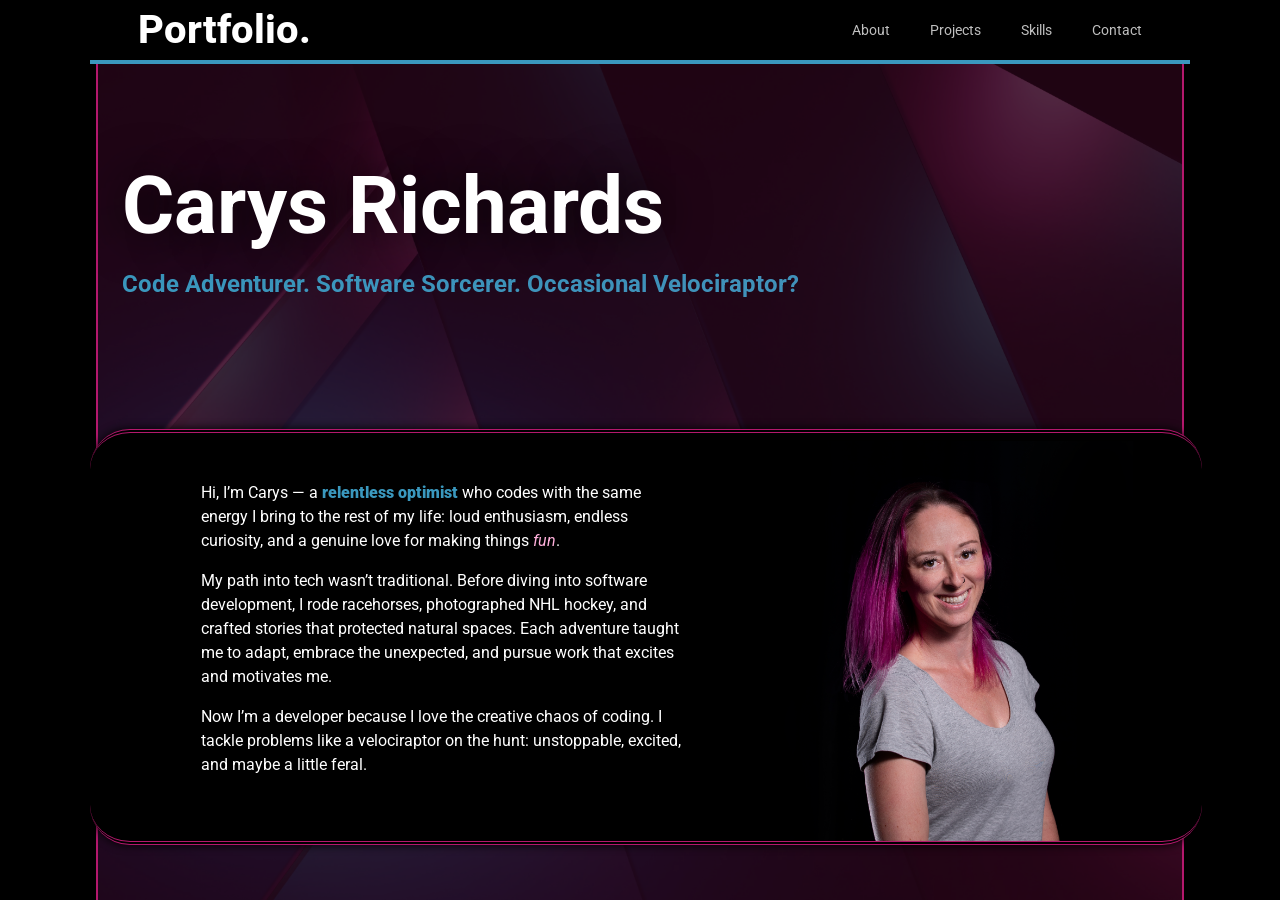
==== index.html @ 34fa1afd "Included Thoughtbox into projects" ====
<!DOCTYPE html>
<html lang="en">

<head>
  <meta charset="UTF-8" />
  <meta name="viewport" content="width=device-width, initial-scale=1.0" />
  <meta name="Description" content="Software developer and creative producer from Edmonton, Alberta." />
  <title>Carys Richards - Portfolio</title>
  <!-- Link to main stylesheet -->
  <link rel="stylesheet" href="css/main.css" />
  <link rel="icon" href="assets/iconCarysaurus.png" type="image/x-icon" />
</head>

<body>
  <div id="page">
    <!-- Page header -->
    <header class="nav-header">
      <div class="portfolio">
        <h2>Portfolio.</h2>
      </div>
      <!-- Page navigation -->
      <nav>
        <!-- Mobile navigation -->
        <details class="nav-mobile">
          <summary>☰</summary>
          <div class="nav-item">
            <a href="#section-about" class="nav-link">About</a>
          </div>
          <div class="nav-item">
            <a href="#section-skills" class="nav-link">Skills</a>
          </div>
          <div class="nav-item">
            <a href="#section-projects" class="nav-link">Projects</a>
          </div>
          <div class="nav-item">
            <a href="#section-contact" class="nav-link">Contact</a>
          </div>
        </details>
        <!-- Desktop navigation -->
        <div class="nav-desktop">
          <div class="nav-item">
            <a href="#section-about" class="nav-link">About</a>
          </div>
          <div class="nav-item">
            <a href="#section-projects" class="nav-link">Projects</a>
          </div>
          <div class="nav-item">
            <a href="#section-skills" class="nav-link">Skills</a>
          </div>

          <div class="nav-item">
            <a href="#section-contact" class="nav-link">Contact</a>
          </div>
        </div>
      </nav>
    </header>

    <main id="content">
      <div class="section" id="intro">
        <h1>Carys Richards</h1>
        <h3>Code Adventurer. Software Sorcerer. Occasional Velociraptor?</h3>
      </div>
      <!-- About Section -->
      <section class="section" id="section-about">
        <div id="container-about">
          <div id="about-copy">
            <!-- <h1>Carys Richards</h1>
              <div class="linePink"></div> -->
            <!-- <p>
                I bring passion and enthusiasm to coding. Combining my
                professional backgrounds in communications, project management,
                and game design, I specialize in combining technical
                problem-solving with compelling storytelling to deliver
                engaging, interactive experiences.
              </p>
              <p>
                Known for my creative problem-solving and attention to detail,
                some of my key achievements include contributing to the
                branching narrative campaign for the Mass Effect board game,
                supporting game development on Dragon Age: The Veilguard, and
                solo-developing my own adventure platformer, That Cat Game, in
                Unreal Engine 5.
              </p> -->
            <p>
              Hi, I’m Carys — a<b> relentless optimist</b> who codes with the
              same energy I bring to the rest of my life: loud enthusiasm,
              endless curiosity, and a genuine love for making things
              <i>fun</i>.
            </p>
            <p>
              My path into tech wasn’t traditional. Before diving into
              software development, I rode racehorses, photographed NHL
              hockey, and crafted stories that protected natural spaces. Each
              adventure taught me to adapt, embrace the unexpected, and pursue
              work that excites and motivates me.
            </p>
            <p>
              Now I’m a developer because I love the creative chaos of coding.
              I tackle problems like a velociraptor on the hunt: unstoppable,
              excited, and maybe a little feral.
            </p>
          </div>
          <div id="about-headshot">
            <img src="assets/carysHeadshot.jpg" class="about-headshot-image" alt="My lovely face" />
          </div>
        </div>
      </section>

      <!-- Projects Section -->
      <section class="section" id="section-projects">
        <div id="container-projects">
          <div id="projects-grid">
            <div id="projects-head">
              <h2>Projects</h2>
            </div>
            <div class="linePink" id="projects-line"></div>
            <div class="project" id="project1">
              <div class="projectImg">
                <img src="assets/projects/TCGCover.png"="class"="projectImg"
                  alt="That Cat Game, an adventure platformer created in Unreal Engine" />
                <img src="assets/projects/TCG_gameplay.png"="class"="projectImg"
                  alt="That Cat Game, an adventure platformer created in Unreal Engine" />
                <img src="assets/projects/TCG_code.png"="class"="projectImg"
                  alt="That Cat Game, an adventure platformer created in Unreal Engine" />
                <img src="assets/projects/TCG_newGame.png"="class"="projectImg"
                  alt="That Cat Game, an adventure platformer created in Unreal Engine" />
                <img src="assets/projects/TCG_gamepadControls.png"="class"="projectImg"
                  alt="That Cat Game, an adventure platformer created in Unreal Engine" />
                <img src="assets/projects/TCG_keyboardControls.png"="class"="projectImg"
                  alt="That Cat Game, an adventure platformer created in Unreal Engine" />
                <img src="assets/projects/TCG_levelRewards.png"="class"="projectImg"
                  alt="That Cat Game, an adventure platformer created in Unreal Engine" />
                <img src="assets/projects/TCG_levels.png"="class"="projectImg"
                  alt="That Cat Game, an adventure platformer created in Unreal Engine" />
                <img src="assets/projects/TCG_gameplay2.png"="class"="projectImg"
                  alt="That Cat Game, an adventure platformer created in Unreal Engine" />
                <img src="assets/projects/TCG_engine.png"="class"="projectImg"
                  alt="That Cat Game, an adventure platformer created in Unreal Engine" />

              </div>
              <div class="projectinfo">
                <h3>That Cat Game</h3>
                <p>
                  A joyful, 2D adventure platformer built in Unreal Engine 5.6. I designed, developed, and programmed
                  the
                  entire game from scratch.
                </p>
                <div class="proj-btns">
                  <a class="faux-button proj-link" href="https://carysaurus.itch.io/that-cat-game"
                    target="_blank">Live</a>
                </div>
                <p><b>That Cat Game</b> was my first Unreal Engine project; I went from zero experience in the engine to
                  shipping a
                  playable Early Access game. It taught me how to manage a full project pipeline: art, programming,
                  level design, UI, packaging, and release.</p>
                <p>Key Acheivements:</p>
                <ul>
                  <li><i>Gameplay programming:</i> Built full 2D platforming mechanics, including movement,
                    jumping, collision, and dynamic/static interactable elements.</li>
                  <li><i>Debugging & optimization:</i> Refined gameplay systems to achieve smooth, polished, and
                    responsive
                    controls.</li>
                  <li><i>Player accessibility:</i> Implemented three difficulty modes with full keyboard & controller
                    support.
                  </li>
                  <li><i>Progressive systems:</i> Gradually introduced new mechanics to support player learning.</li>
                  <li><i>Content scalability:</i> Implemented optional challenges and reward systems to encourage replay
                    and
                    extend gameplay value.</li>
                  <li><i>Iterative development:</i> Conducted external playtesting and adapted gameplay systems based on
                    player
                    feedback.</li>
                  <li><i>Level design strategy:</i> Designed levels with a focus on timing, flow, and skill progression.
                  </li>
                  <li><i>Art integration:</i> Created and integrated all player and creature sprites.</li>
                </ul>
              </div>
            </div>
            <div class="project" id="project2">
              <div class="projectImg">
                <img src="assets/projects/KittyPop.png"="class"="projectImg"
                  alt="KittyPop!, a JavaScript arcade-style game" />
                <img src="assets/projects/KP_responsiveDesign.png"="class"="projectImg"
                  alt="KittyPop!, a JavaScript arcade-style game" />
                <img src="assets/projects/KP_code.png"="class"="projectImg"
                  alt="KittyPop!, a JavaScript arcade-style game" />
                <img src="assets/projects/KP_howToPlay.png"="class"="projectImg"
                  alt="KittyPop!, a JavaScript arcade-style game" />
                <img src="assets/projects/KP_variableGameSpeeds.png"="class"="projectImg"
                  alt="KittyPop!, a JavaScript arcade-style game" />
              </div>
              <div class="projectinfo">
                <h3>KittyPop!</h3>
                <p>
                  The cheerful, cat-collecting arcade challenge created with
                  HTML, CSS and JavaScript.
                </p>
                <div class="proj-btns">
                  <a class="faux-button proj-link" href="https://carysaurus.itch.io/kittypop" target="_blank">Live</a>
                  <p>|</p>
                  <a class="faux-button proj-link" href="https://github.com/carysaurus/KittyPop.git"
                    target="_blank">Code</a>
                </div>
                <p>
                  <b>KittyPop!</b> was a chance to pull together what I've been
                  learning in my Software Development Bootcamp, event-driven
                  gameplay, and scalable architecture, and turn it into
                  something fun, silly, and joyful.
                </p>
                <p>KittyPop! was built using:</p>
                <ul>
                  <li>
                    <i>ES6 Modules</i> to organize logic across multiple scripts.
                  </li>
                  <li>
                    <i>Intervals and Timers</i> that power a lightweight game loop.
                  </li>
                  <li>
                    <i>Dynamic DOM manipulation</i> to add, animate, and remove cats,
                    snakes, and rewards.
                  </li>
                  <li>
                    <i>Moblie-first responsive design</i> including media queries and flexbox
                    layouts.
                  </li>
                  <li>
                    <i>State management</i> for pausing, resuming, level selection,
                    and game over.
                  </li>
                  <li>
                    <i>Utility helpers</i> for rarity rolls, bonuses, and randomness.
                  </li>
                  <li><i>Custom triggers</i> for SFX and music tied to game events.</li>
                </ul>
              </div>
            </div>
            <!-- <div class="project" id="project3">
                <p>Placeholder for coding project</p>
              </div> -->
            <div class="project" id="project3">
              <div class="projectImg">
                <img src="assets/projects/TB_screen1.png"="class"="projectImg"
                  alt="KittyPop!, a JavaScript arcade-style game" />
                <img src="assets/projects/TB_screen2.png"="class"="projectImg"
                  alt="KittyPop!, a JavaScript arcade-style game" />

              </div>
              <div class="projectinfo">
                <h3>Thoughtbox</h3>

                <p>
                  A flexible note-taking web application designed for creative thinkers don’t organize
                  their thoughts in straight lines.
                </p>
                <!-- <div class="proj-btns">
                  <a class="faux-button proj-link" href="https://carysaurus.itch.io/kittypop" target="_blank">Live</a>
                  <p>|</p>
                  <a class="faux-button proj-link" href="https://github.com/carysaurus/Thoughtbox.git"
                    target="_blank">Code</a>
                </div> -->
                <div class="inDevelopmentTag">
                  <p>Project in development</p>
                </div>

                <p>
                  <b>Thoughtbox</b> is an in-progress web app focused on building scalable, customizable note systems.
                  Unlike my game projects, this project emphasizes application architecture, data modeling, and
                  long-term iteration.
                </p>
                <p>The goal is to create a space where users can build collections of “thought boxes,” each containing
                  modular notes with different content types — text, images, lists, links, and tags — shaped to fit how
                  they think.</p>
                <p>What I’m working on:</p>
                <ul>
                  <li>
                    Designing reusable data models for boxes and notes.
                  </li>
                  <li>
                    Building CRUD workflows for creating, editing, and organizing content.
                  </li>
                  <li>
                    Server-side rendering using EJS and Node.js.
                  </li>
                  <li>
                    Structuring logic to support future features like user accounts, themes, and filtering.
                  </li>
                  <li>
                    Iterating on UI/UX to balance flexibility with clarity.
                  </li>

                </ul>
              </div>
            </div>

            <!-- <div class="project" id="project4">
                <p>Placeholder for coding project</p>
              </div> -->
          </div>
        </div>
      </section>
      <!-- Skills Section -->
      <section class="section" id="section-skills">
        <div id="container-skills">
          <div id="skills-head">
            <h2>Skills</h2>
          </div>
          <div id="skills-grid">
            <div class="skill" id="skill-langs">
              <div class="skill-inner">
                <h3>Languages & Frameworks</h3>
                <div class="lineBlue"></div>
                <ul>
                  <li>JavaScript</li>
                  <li>HTML</li>
                  <li>CSS</li>
                  <li>Unreal Engine Blueprints</li>
                  <li>Node.js</li>
                  <li>EJS</li>

                </ul>
              </div>
            </div>
            <div class="skill" id="skill-tools">
              <div class="skill-inner">
                <h3>Tools & Software</h3>
                <div class="lineBlue"></div>
                <ul>
                  <li>Unreal Engine 5</li>
                  <li>VS Code</li>
                  <li>Adobe Photoshop</li>
                  <li>Adobe Indesign</li>
                  <li>Adobe Illustrator</li>
                  <li>Premier Pro</li>
                  <li>Aseprite</li>
                </ul>
              </div>
            </div>
            <div class="skill" id="skill-core">
              <div class="skill-inner">
                <h3>Core Skills</h3>
                <div class="lineBlue"></div>
                <ul>
                  <li>Game development</li>
                  <li>UI/UX design</li>
                  <li>Debugging</li>
                  <li>Content Pipelines</li>
                  <li>Project Management</li>
                  <li>Version Control</li>
                </ul>
              </div>
            </div>
            <div class="skill" id="skill-soft">
              <div class="skill-inner">
                <h3>Soft Skills</h3>
                <div class="lineBlue"></div>
                <ul>
                  <li>Creative problem-solving</li>
                  <li>Written and verbal commmunication</li>
                  <li>Self-determined</li>
                  <li>Relentlessly positive</li>
                  <li>Outgoing personality</li>
                  <li>Responds well to feedback</li>
                  <li>Desire to learn and improve</li>
                </ul>
              </div>
            </div>
            <div class="skill" id="credited-projects">
              <div class="skill-inner">
                <h3>Credited Projects</h3>
                <div class="lineBlue"></div>
                <ul>
                  <li>Dragon Age: The Veilguard <em>(video game)</em></li>
                  <li>
                    Mass Effect: The Boardgame — Priority Hagalaz
                    <em>(board game)</em>
                  </li>
                  <li>
                    Mass Effect The Official Cocktail Book
                    <em>(print publication)</em>
                  </li>
                  <li>
                    The Art of Dragon Age: The Veilguard
                    <em>(print publication)</em>
                  </li>
                  <li>
                    Dragon Age: The Official Cookbook
                    <em>(print publication)</em>
                  </li>
                </ul>
              </div>
            </div>
          </div>
        </div>
      </section>
      <!-- Contact Section -->
      <footer class="section" id="section-contact">
        <div id="container-contact">
          <h4>
            If you’re looking for someone who learns fearlessly, leads with
            enthusiasm, and brings positive energy to every project, I'd love
            to hear from you!
          </h4>
          <br><br>
          <a class="faux-button" href="mailto:carysrichards@live.com">
            Let's Chat
          </a>
        </div>
        <!-- Copyright -->
        <div class="footer-copyright">
          <p>&copy; 2025 Carys Richards / Carysaurus</p>
          <img src="assets/iconCarysaurus.png" class="footer-image" alt="Carysaurus" />
        </div>
      </footer>
    </main>
  </div>
</body>

</html>
---- css/main.css ----
@import url("./reset.css");
@import url("./variables.css");
@import url("./base.css");
@import url("./typography.css");
@import url("./animations.css");
@import url("buttons.css");

/* Section specific styling */
@import url("./sections/header.css");
@import url("./sections/about.css");
@import url("./sections/skills.css");
@import url("./sections/projects.css");
@import url("./sections/footer.css");
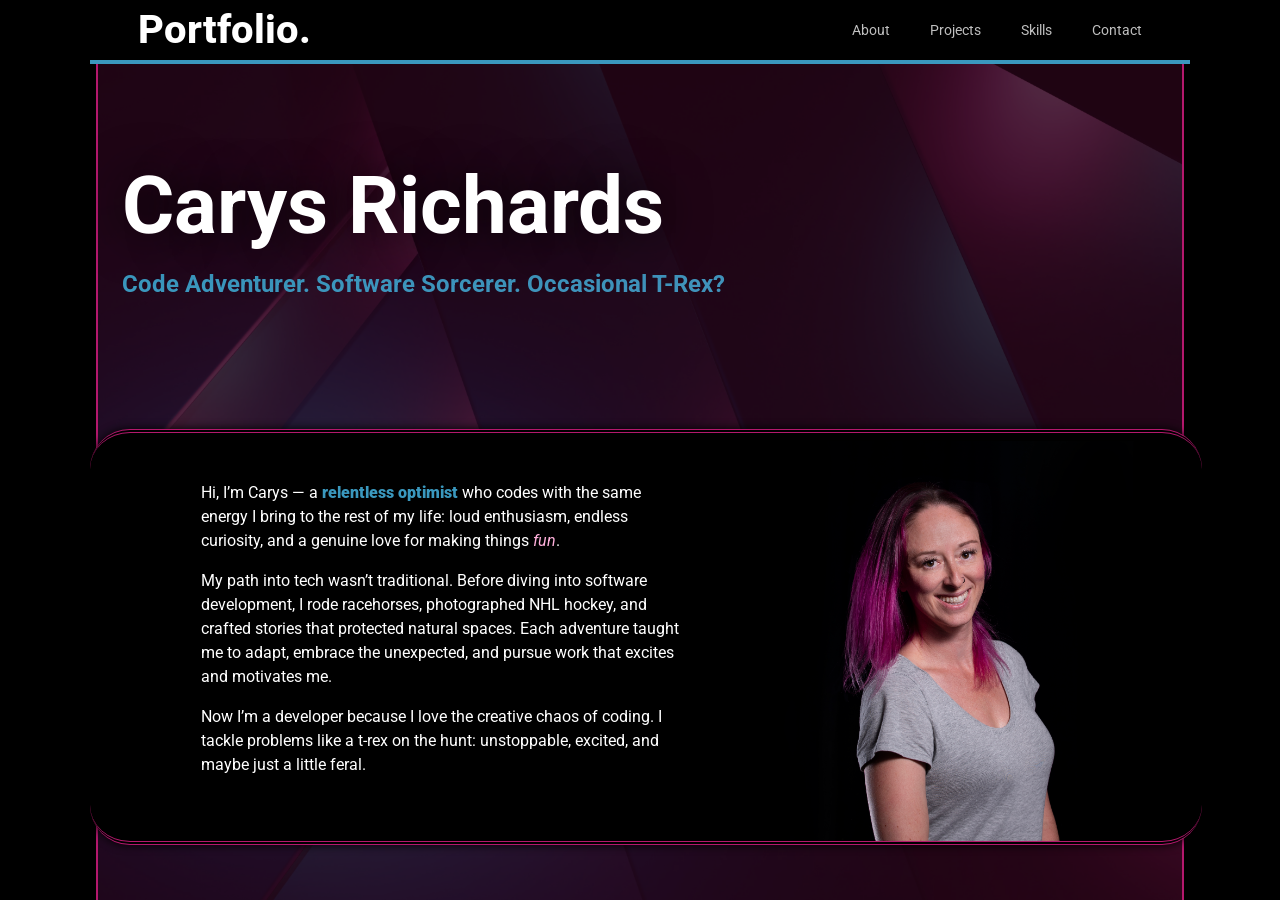
==== commit 408fce3c: "Added Thoughtbox as a finished project" ====
--- a/index.html
+++ b/index.html
@@ -58,29 +58,12 @@
     <main id="content">
       <div class="section" id="intro">
         <h1>Carys Richards</h1>
-        <h3>Code Adventurer. Software Sorcerer. Occasional Velociraptor?</h3>
+        <h3>Code Adventurer. Software Sorcerer. Occasional T-Rex?</h3>
       </div>
       <!-- About Section -->
       <section class="section" id="section-about">
         <div id="container-about">
           <div id="about-copy">
-            <!-- <h1>Carys Richards</h1>
-              <div class="linePink"></div> -->
-            <!-- <p>
-                I bring passion and enthusiasm to coding. Combining my
-                professional backgrounds in communications, project management,
-                and game design, I specialize in combining technical
-                problem-solving with compelling storytelling to deliver
-                engaging, interactive experiences.
-              </p>
-              <p>
-                Known for my creative problem-solving and attention to detail,
-                some of my key achievements include contributing to the
-                branching narrative campaign for the Mass Effect board game,
-                supporting game development on Dragon Age: The Veilguard, and
-                solo-developing my own adventure platformer, That Cat Game, in
-                Unreal Engine 5.
-              </p> -->
             <p>
               Hi, I’m Carys — a<b> relentless optimist</b> who codes with the
               same energy I bring to the rest of my life: loud enthusiasm,
@@ -96,8 +79,8 @@
             </p>
             <p>
               Now I’m a developer because I love the creative chaos of coding.
-              I tackle problems like a velociraptor on the hunt: unstoppable,
-              excited, and maybe a little feral.
+              I tackle problems like a t-rex on the hunt: unstoppable,
+              excited, and maybe just a little feral.
             </p>
           </div>
           <div id="about-headshot">
@@ -114,29 +97,29 @@
               <h2>Projects</h2>
             </div>
             <div class="linePink" id="projects-line"></div>
+            <!-- Project 1 -->
             <div class="project" id="project1">
-              <div class="projectImg">
-                <img src="assets/projects/TCGCover.png"="class"="projectImg"
-                  alt="That Cat Game, an adventure platformer created in Unreal Engine" />
-                <img src="assets/projects/TCG_gameplay.png"="class"="projectImg"
-                  alt="That Cat Game, an adventure platformer created in Unreal Engine" />
-                <img src="assets/projects/TCG_code.png"="class"="projectImg"
-                  alt="That Cat Game, an adventure platformer created in Unreal Engine" />
-                <img src="assets/projects/TCG_newGame.png"="class"="projectImg"
-                  alt="That Cat Game, an adventure platformer created in Unreal Engine" />
-                <img src="assets/projects/TCG_gamepadControls.png"="class"="projectImg"
-                  alt="That Cat Game, an adventure platformer created in Unreal Engine" />
-                <img src="assets/projects/TCG_keyboardControls.png"="class"="projectImg"
-                  alt="That Cat Game, an adventure platformer created in Unreal Engine" />
-                <img src="assets/projects/TCG_levelRewards.png"="class"="projectImg"
-                  alt="That Cat Game, an adventure platformer created in Unreal Engine" />
-                <img src="assets/projects/TCG_levels.png"="class"="projectImg"
-                  alt="That Cat Game, an adventure platformer created in Unreal Engine" />
-                <img src="assets/projects/TCG_gameplay2.png"="class"="projectImg"
-                  alt="That Cat Game, an adventure platformer created in Unreal Engine" />
-                <img src="assets/projects/TCG_engine.png"="class"="projectImg"
-                  alt="That Cat Game, an adventure platformer created in Unreal Engine" />
-
+              <div class="projectImgs">
+                <img src="assets/projects/TCGCover.png" class="projectImg"
+                  alt="That Cat Game, an adventure platformer created in Unreal Engine" />
+                <img src="assets/projects/TCG_gameplay.png" class="projectImg"
+                  alt="That Cat Game, an adventure platformer created in Unreal Engine" />
+                <img src="assets/projects/TCG_code.png" class="projectImg"
+                  alt="That Cat Game, an adventure platformer created in Unreal Engine" />
+                <img src="assets/projects/TCG_newGame.png" class="projectImg"
+                  alt="That Cat Game, an adventure platformer created in Unreal Engine" />
+                <img src="assets/projects/TCG_gamepadControls.png" class="projectImg"
+                  alt="That Cat Game, an adventure platformer created in Unreal Engine" />
+                <img src="assets/projects/TCG_keyboardControls.png" class="projectImg"
+                  alt="That Cat Game, an adventure platformer created in Unreal Engine" />
+                <img src="assets/projects/TCG_levelRewards.png" class="projectImg"
+                  alt="That Cat Game, an adventure platformer created in Unreal Engine" />
+                <img src="assets/projects/TCG_levels.png" class="projectImg"
+                  alt="That Cat Game, an adventure platformer created in Unreal Engine" />
+                <img src="assets/projects/TCG_gameplay2.png" class="projectImg"
+                  alt="That Cat Game, an adventure platformer created in Unreal Engine" />
+                <img src="assets/projects/TCG_engine.png" class="projectImg"
+                  alt="That Cat Game, an adventure platformer created in Unreal Engine" />
               </div>
               <div class="projectinfo">
                 <h3>That Cat Game</h3>
@@ -176,17 +159,86 @@
                 </ul>
               </div>
             </div>
+            <!-- Project 2 -->
             <div class="project" id="project2">
-              <div class="projectImg">
-                <img src="assets/projects/KittyPop.png"="class"="projectImg"
+              <div class="projectImgs">
+                <img src="assets/projects/Thoughtbox.png" class="projectImg"
+                  alt="Thoughtbox, a simple place to organize your thoughts" />
+                <img src="assets/projects/Thoughtbox-index.png" class="projectImg"
+                  alt="Thoughtbox, a simple place to organize your thoughts" />
+                <img src="assets/projects/Thoughtbox-code.png" class="projectImg"
+                  alt="Thoughtbox, a simple place to organize your thoughts" />
+                <img src="assets/projects/Thoughtbox-colours.png" class="projectImg"
+                  alt="Thoughtbox, a simple place to organize your thoughts" />
+                <img src="assets/projects/Thoughtbox-login.png" class="projectImg"
+                  alt="Thoughtbox, a simple place to organize your thoughts" />
+                <img src="assets/projects/Thoughtbox-update.png" class="projectImg"
+                  alt="Thoughtbox, a simple place to organize your thoughts" />
+
+              </div>
+              <div class="projectinfo">
+                <h3>Thoughtbox</h3>
+
+                <p>
+                  A whimsical, full-stack note-taking and idea management app built with Node.js, Express, MongoDB, and
+                  EJS.
+                </p>
+                <div class="proj-btns">
+                  <a class="faux-button proj-link" href="https://thoughtbox-4o3y.onrender.com/" target="_blank">Live</a>
+                  <p>|</p>
+                  <a class="faux-button proj-link" href="https://github.com/carysaurus/Thoughtbox.git"
+                    target="_blank">Code</a>
+                </div>
+
+
+                <p>
+                  <b>Thoughtbox</b> is an server-rendered web app focused on building scalable, customizable note
+                  systems.
+                  Unlike my game projects, Thoughtbox focuses heavily on backend architecture, authentication, and
+                  scalable data modeling.
+                </p>
+                <p>Designed for people who don't think in straight lines; Thoughtbox is space where users can build a
+                  collection of "Boxes", each containing
+                  modular "Thoughts"" with different content types — text, images, lists, and tags — which can be
+                  edited, organized, and removed dynamically.</p>
+                <p>Key Acheivements</p>
+                <ul>
+                  <li>
+                    <i>Full CRUD implementation:</i> Designed and implemented RESTful routes and controller logic for
+                    boxes and nested notes.
+                  </li>
+                  <li>
+                    <i>Authentication & session management:</i> Integrated Passport.js with secure session handling and
+                    protected routes.
+                  </li>
+                  <li>
+                    <i>Data modeling with MongoDB & Mongoose:</i> Structured relational schemas to support scalable,
+                    nested content systems.
+                  </li>
+                  <li>
+                    <i>Server-side rendering:</i> Built dynamic views using EJS partials and conditional rendering.
+                  </li>
+                  <li>
+                    <i>UI iteration & usability refinement:</i> Adjusted layout behavior, scroll handling, and dynamic
+                    rendering to improve clarity and responsiveness.
+                  </li>
+                </ul>
+              </div>
+
+            </div>
+
+            <!-- Project 3 -->
+            <div class="project" id="project3">
+              <div class="projectImgs">
+                <img src="assets/projects/KittyPop.png" class="projectImg"
                   alt="KittyPop!, a JavaScript arcade-style game" />
-                <img src="assets/projects/KP_responsiveDesign.png"="class"="projectImg"
+                <img src="assets/projects/KP_responsiveDesign.png" class="projectImg"
                   alt="KittyPop!, a JavaScript arcade-style game" />
-                <img src="assets/projects/KP_code.png"="class"="projectImg"
+                <img src="assets/projects/KP_code.png" class="projectImg"
                   alt="KittyPop!, a JavaScript arcade-style game" />
-                <img src="assets/projects/KP_howToPlay.png"="class"="projectImg"
+                <img src="assets/projects/KP_howToPlay.png" class="projectImg"
                   alt="KittyPop!, a JavaScript arcade-style game" />
-                <img src="assets/projects/KP_variableGameSpeeds.png"="class"="projectImg"
+                <img src="assets/projects/KP_variableGameSpeeds.png" class="projectImg"
                   alt="KittyPop!, a JavaScript arcade-style game" />
               </div>
               <div class="projectinfo">
@@ -234,69 +286,12 @@
                 </ul>
               </div>
             </div>
-            <!-- <div class="project" id="project3">
-                <p>Placeholder for coding project</p>
-              </div> -->
-            <div class="project" id="project3">
-              <div class="projectImg">
-                <img src="assets/projects/TB_screen1.png"="class"="projectImg"
-                  alt="KittyPop!, a JavaScript arcade-style game" />
-                <img src="assets/projects/TB_screen2.png"="class"="projectImg"
-                  alt="KittyPop!, a JavaScript arcade-style game" />
-
-              </div>
-              <div class="projectinfo">
-                <h3>Thoughtbox</h3>
-
-                <p>
-                  A flexible note-taking web application designed for creative thinkers don’t organize
-                  their thoughts in straight lines.
-                </p>
-                <!-- <div class="proj-btns">
-                  <a class="faux-button proj-link" href="https://carysaurus.itch.io/kittypop" target="_blank">Live</a>
-                  <p>|</p>
-                  <a class="faux-button proj-link" href="https://github.com/carysaurus/Thoughtbox.git"
-                    target="_blank">Code</a>
+
+          </div>
+        </div>
+        <!-- <div class="inDevelopmentTag">
+                  <p>Project in development</p>
                 </div> -->
-                <div class="inDevelopmentTag">
-                  <p>Project in development</p>
-                </div>
-
-                <p>
-                  <b>Thoughtbox</b> is an in-progress web app focused on building scalable, customizable note systems.
-                  Unlike my game projects, this project emphasizes application architecture, data modeling, and
-                  long-term iteration.
-                </p>
-                <p>The goal is to create a space where users can build collections of “thought boxes,” each containing
-                  modular notes with different content types — text, images, lists, links, and tags — shaped to fit how
-                  they think.</p>
-                <p>What I’m working on:</p>
-                <ul>
-                  <li>
-                    Designing reusable data models for boxes and notes.
-                  </li>
-                  <li>
-                    Building CRUD workflows for creating, editing, and organizing content.
-                  </li>
-                  <li>
-                    Server-side rendering using EJS and Node.js.
-                  </li>
-                  <li>
-                    Structuring logic to support future features like user accounts, themes, and filtering.
-                  </li>
-                  <li>
-                    Iterating on UI/UX to balance flexibility with clarity.
-                  </li>
-
-                </ul>
-              </div>
-            </div>
-
-            <!-- <div class="project" id="project4">
-                <p>Placeholder for coding project</p>
-              </div> -->
-          </div>
-        </div>
       </section>
       <!-- Skills Section -->
       <section class="section" id="section-skills">
@@ -407,7 +402,7 @@
         </div>
         <!-- Copyright -->
         <div class="footer-copyright">
-          <p>&copy; 2025 Carys Richards / Carysaurus</p>
+          <p>&copy; 2026 Carys Richards / Carysaurus</p>
           <img src="assets/iconCarysaurus.png" class="footer-image" alt="Carysaurus" />
         </div>
       </footer>
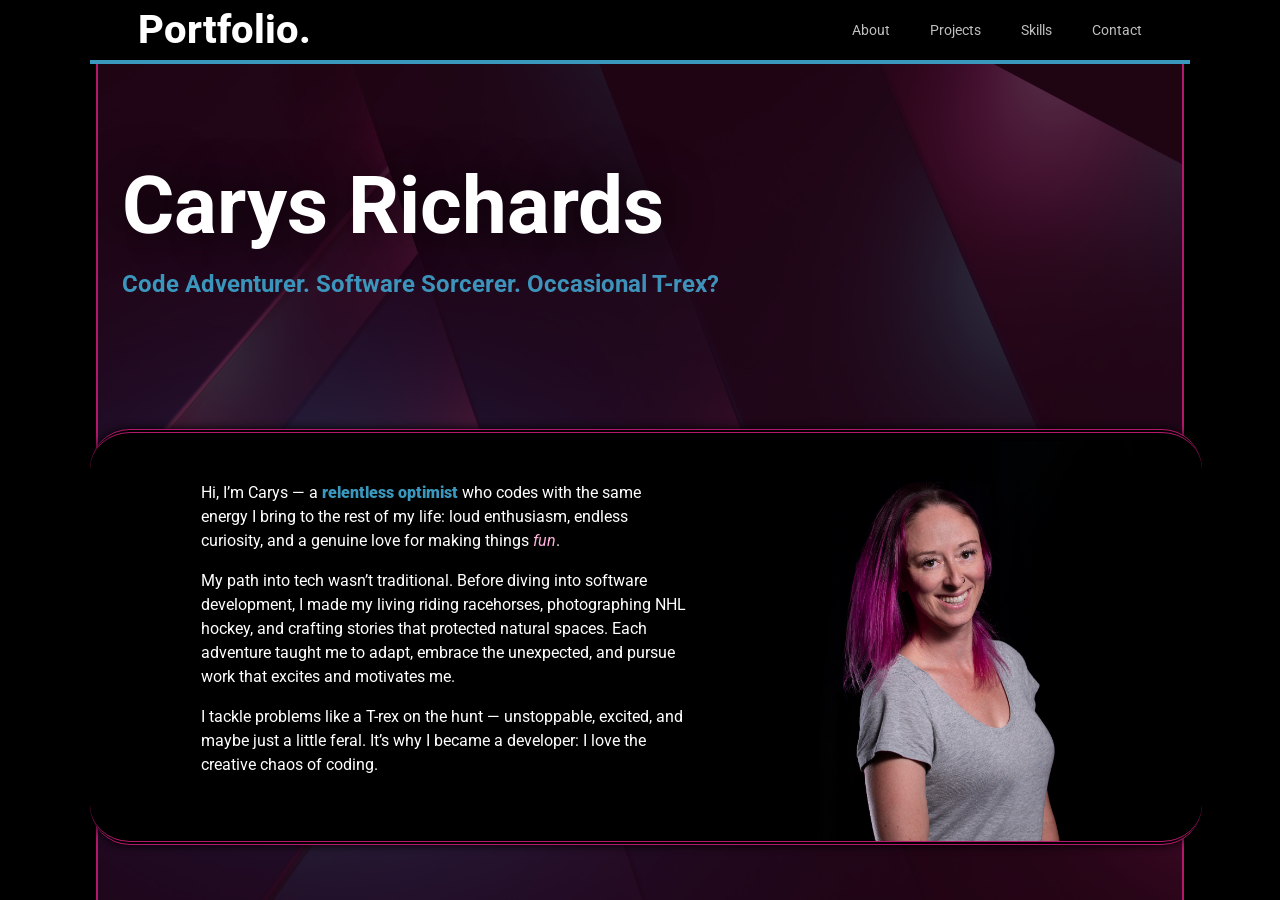
==== commit 29d73862: "Updated Personal Branding Statement" ====
--- a/index.html
+++ b/index.html
@@ -58,7 +58,7 @@
     <main id="content">
       <div class="section" id="intro">
         <h1>Carys Richards</h1>
-        <h3>Code Adventurer. Software Sorcerer. Occasional T-Rex?</h3>
+        <h3>Code Adventurer. Software Sorcerer. Occasional T-rex?</h3>
       </div>
       <!-- About Section -->
       <section class="section" id="section-about">
@@ -72,15 +72,14 @@
             </p>
             <p>
               My path into tech wasn’t traditional. Before diving into
-              software development, I rode racehorses, photographed NHL
-              hockey, and crafted stories that protected natural spaces. Each
+              software development, I made my living riding racehorses, photographing NHL
+              hockey, and crafting stories that protected natural spaces. Each
               adventure taught me to adapt, embrace the unexpected, and pursue
               work that excites and motivates me.
             </p>
             <p>
-              Now I’m a developer because I love the creative chaos of coding.
-              I tackle problems like a t-rex on the hunt: unstoppable,
-              excited, and maybe just a little feral.
+              I tackle problems like a T-rex on the hunt — unstoppable, excited, and maybe just a little feral.
+              It’s why I became a developer: I love the creative chaos of coding.
             </p>
           </div>
           <div id="about-headshot">
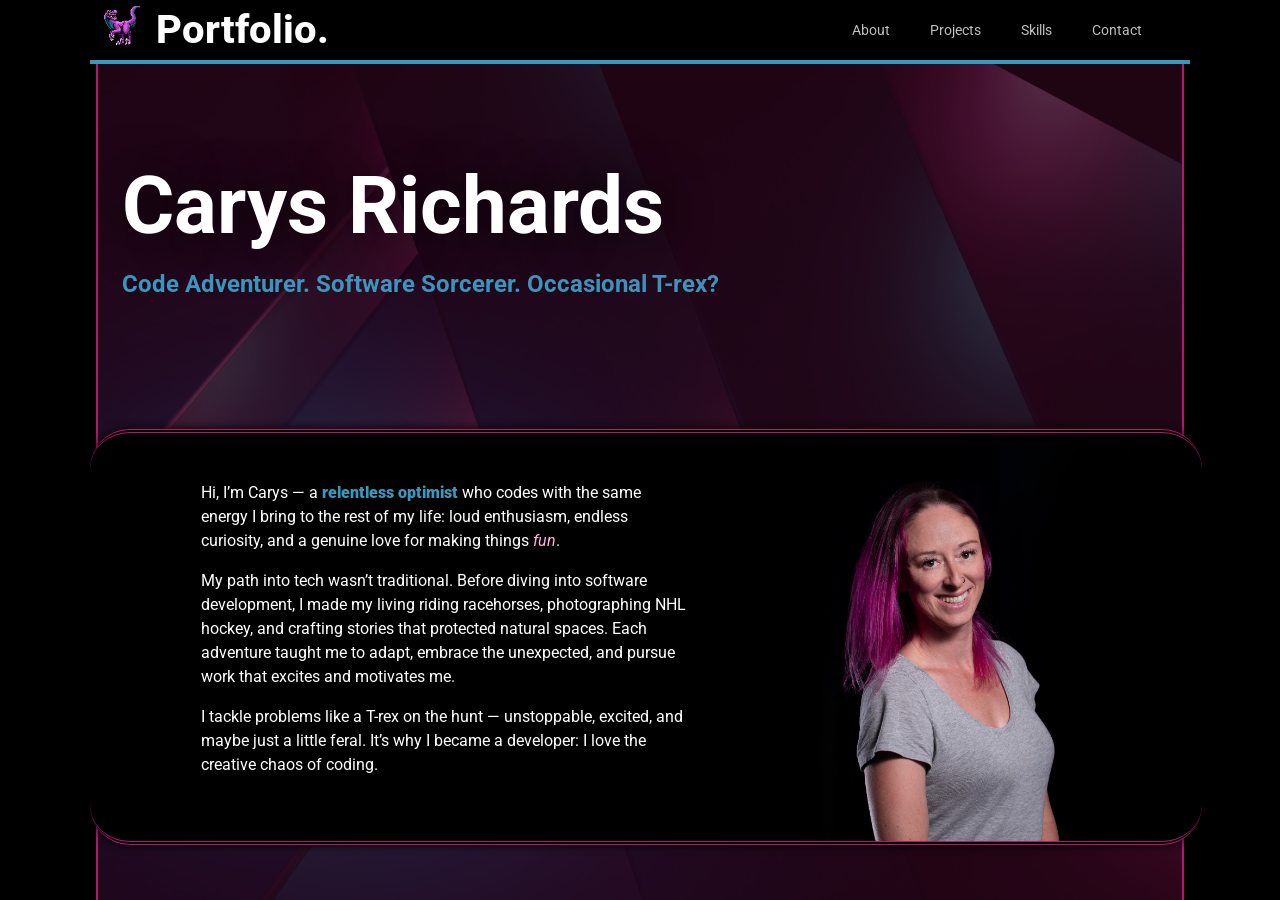
==== commit 58f37ac4: "Added Carysaurus logo to header" ====
--- a/index.html
+++ b/index.html
@@ -16,6 +16,7 @@
     <!-- Page header -->
     <header class="nav-header">
       <div class="portfolio">
+        <img src="assets/iconCarysaurus.png" class="header-image" alt="Carysaurus" />
         <h2>Portfolio.</h2>
       </div>
       <!-- Page navigation -->
@@ -128,8 +129,11 @@
                   entire game from scratch.
                 </p>
                 <div class="proj-btns">
-                  <a class="faux-button proj-link" href="https://carysaurus.itch.io/that-cat-game"
-                    target="_blank">Live</a>
+                  <a class="faux-button proj-link" href="https://carysaurus.itch.io/that-cat-game" target="_blank">Live
+                    on Itch</a>
+                  <p>|</p>
+                  <a class="faux-button proj-link" href="https://store.steampowered.com/app/4359600/That_Cat_Game/"
+                    target="_blank">Steam</a>
                 </div>
                 <p><b>That Cat Game</b> was my first Unreal Engine project; I went from zero experience in the engine to
                   shipping a
@@ -225,7 +229,6 @@
               </div>
 
             </div>
-
             <!-- Project 3 -->
             <div class="project" id="project3">
               <div class="projectImgs">
@@ -285,13 +288,13 @@
                 </ul>
               </div>
             </div>
-
           </div>
         </div>
         <!-- <div class="inDevelopmentTag">
                   <p>Project in development</p>
                 </div> -->
       </section>
+
       <!-- Skills Section -->
       <section class="section" id="section-skills">
         <div id="container-skills">
@@ -304,12 +307,15 @@
                 <h3>Languages & Frameworks</h3>
                 <div class="lineBlue"></div>
                 <ul>
-                  <li>JavaScript</li>
-                  <li>HTML</li>
-                  <li>CSS</li>
+                  <li>JavaScript (ES6+)</li>
+                  <li>HTML5</li>
+                  <li>CSS3</li>
+                  <li>Node.js</li>
+                  <li>Express.js</li>
+                  <li>EJS</li>
+                  <li>MongoDB</li>
                   <li>Unreal Engine Blueprints</li>
-                  <li>Node.js</li>
-                  <li>EJS</li>
+
 
                 </ul>
               </div>
@@ -320,6 +326,7 @@
                 <div class="lineBlue"></div>
                 <ul>
                   <li>Unreal Engine 5</li>
+                  <li>Git & GitHub</li>
                   <li>VS Code</li>
                   <li>Adobe Photoshop</li>
                   <li>Adobe Indesign</li>
@@ -331,29 +338,31 @@
             </div>
             <div class="skill" id="skill-core">
               <div class="skill-inner">
-                <h3>Core Skills</h3>
+                <h3>Technical Strengths</h3>
                 <div class="lineBlue"></div>
                 <ul>
-                  <li>Game development</li>
+                  <li>Game systems design</li>
+                  <li>Full-stack application architecture</li>
+                  <li>RESTful API design</li>
                   <li>UI/UX design</li>
-                  <li>Debugging</li>
-                  <li>Content Pipelines</li>
-                  <li>Project Management</li>
-                  <li>Version Control</li>
+                  <li>Debugging & performance optimization</li>
+                  <li>Content pipeline integration</li>
+                  <li>Project management</li>
+                  <li>Version control</li>
                 </ul>
               </div>
             </div>
             <div class="skill" id="skill-soft">
               <div class="skill-inner">
-                <h3>Soft Skills</h3>
+                <h3>Professional Strengths</h3>
                 <div class="lineBlue"></div>
                 <ul>
                   <li>Creative problem-solving</li>
-                  <li>Written and verbal commmunication</li>
+                  <li>Clear written & verbal communication</li>
                   <li>Self-determined</li>
                   <li>Relentlessly positive</li>
-                  <li>Outgoing personality</li>
-                  <li>Responds well to feedback</li>
+                  <li>High energy, positive collaboration</li>
+                  <li>Adaptable and feedback-driven</li>
                   <li>Desire to learn and improve</li>
                 </ul>
               </div>
@@ -386,6 +395,7 @@
           </div>
         </div>
       </section>
+
       <!-- Contact Section -->
       <footer class="section" id="section-contact">
         <div id="container-contact">
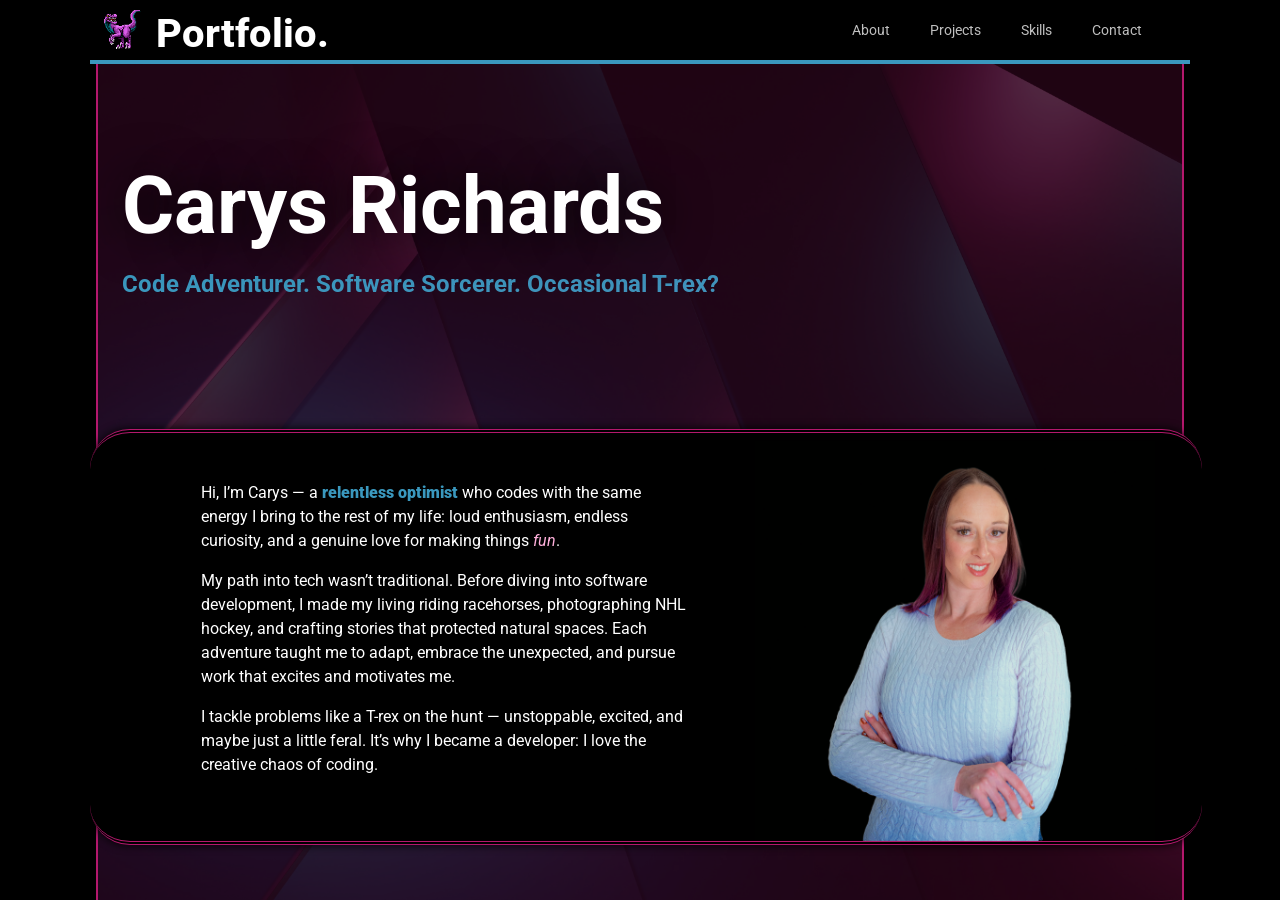
==== commit 69093250: "Added Nimbus to projects" ====
--- a/index.html
+++ b/index.html
@@ -100,6 +100,57 @@
             <!-- Project 1 -->
             <div class="project" id="project1">
               <div class="projectImgs">
+                <img src="assets/projects/Nimbus.png" class="projectImg" alt="Nimbus — You sky, simplified." />
+                <img src="assets/projects/NB_weather.png" class="projectImg" alt="Nimbus — You sky, simplified." />
+                <img src="assets/projects/NB_code.png" class="projectImg" alt="Nimbus — You sky, simplified." />
+                <img src="assets/projects/NB_darkCoolMode.png" class="projectImg" alt="Nimbus — You sky, simplified." />
+                <img src="assets/projects/NB_savedLocations.png" class="projectImg"
+                  alt="Nimbus — You sky, simplified." />
+                <img src="assets/projects/NB_5DayForecast.png" class="projectImg" alt="Nimbus — You sky, simplified." />
+              </div>
+              <div class="projectinfo">
+                <h3>Nimbus</h3>
+                <p>
+                  A live weather app built with React 19, featuring real-time forecasts, geolocation, dynamic theming,
+                  and a five-context state architecture.
+                </p>
+                <div class="proj-btns">
+                  <a class="faux-button proj-link" href="https://nimbus-forecast.netlify.app/" target="_blank">Live</a>
+                  <p>|</p>
+                  <a class="faux-button proj-link" href="https://github.com/carysaurus/Nimbus.git"
+                    target="_blank">Code</a>
+                </div>
+                <p><b>Nimbus</b> is a client-side React application that pulls live weather data from the
+                  OpenWeatherMap API — current conditions, a 5-day forecast, and hourly breakdowns. This is where I
+                  explored React's ecosystem: Context API for global state, custom hooks for browser APIs, and Emotion
+                  CSS-in-JS for component-scoped styling.</p>
+                <p>
+                  The app does more than display data — it processes it. Raw Unix timestamps get converted to local
+                  timezones, forecast entries get grouped and aggregated into daily highs/lows, and dominant weather
+                  conditions are calculated by frequency across each day's entries. There's also a dual-axis theme
+                  system (dark/light × warm/cool) and a saved locations feature, all persisted to localStorage.
+                </p>
+                <p>Key Acheivements:</p>
+                <ul>
+                  <li><i>Five-context state architecture:</i> Isolated global state across Theme, Location, Weather,
+                    Unit, and LocalStorage contexts — each with a single concern, composed cleanly in App.jsx.</li>
+                  <li><i>Live API integration:</i> Three distinct OpenWeatherMap endpoints with HTTP status handling,
+                    environment variable security, and user-facing error messages for every failure state.</li>
+                </ul>
+                <li><i>Geolocation pipeline:</i> Implemented one-click device positioning via navigator.geolocation,
+                  piped into a reverse geocoding call to resolve coordinates to a city name.</li>
+                <li><i>Data processing:</i> Built forecast aggregation from scratch — timezone-safe grouping, daily
+                  high/low extraction, dominant condition frequency counts, and precipitation averages.</li>
+                <li><i>Dynamic theming system:</i> Four theme combinations (dark/light × warm/cool) driven by
+                  programmatic CSS variable swaps and persisted across sessions via localStorage.</li>
+                <li><i>Live autocomplete search:</i> Keystroke-driven geocoding with click-outside dismissal and unique
+                  key
+                  construction for duplicate city names.</li>
+              </div>
+            </div>
+            <!-- Project 2 -->
+            <div class="project" id="project2">
+              <div class="projectImgs">
                 <img src="assets/projects/TCGCover.png" class="projectImg"
                   alt="That Cat Game, an adventure platformer created in Unreal Engine" />
                 <img src="assets/projects/TCG_gameplay.png" class="projectImg"
@@ -162,8 +213,8 @@
                 </ul>
               </div>
             </div>
-            <!-- Project 2 -->
-            <div class="project" id="project2">
+            <!-- Project 3 -->
+            <div class="project" id="project3">
               <div class="projectImgs">
                 <img src="assets/projects/Thoughtbox.png" class="projectImg"
                   alt="Thoughtbox, a simple place to organize your thoughts" />
@@ -229,8 +280,8 @@
               </div>
 
             </div>
-            <!-- Project 3 -->
-            <div class="project" id="project3">
+            <!-- Project 4 -->
+            <div class="project" id="project4">
               <div class="projectImgs">
                 <img src="assets/projects/KittyPop.png" class="projectImg"
                   alt="KittyPop!, a JavaScript arcade-style game" />
@@ -307,9 +358,12 @@
                 <h3>Languages & Frameworks</h3>
                 <div class="lineBlue"></div>
                 <ul>
+                  <li>React (JSX)</li>
                   <li>JavaScript (ES6+)</li>
                   <li>HTML5</li>
                   <li>CSS3</li>
+                  <li>Vite</li>
+                  <li>Emotion (CSS-in-JS)</li>
                   <li>Node.js</li>
                   <li>Express.js</li>
                   <li>EJS</li>
@@ -328,6 +382,7 @@
                   <li>Unreal Engine 5</li>
                   <li>Git & GitHub</li>
                   <li>VS Code</li>
+                  <li>Vite</li>
                   <li>Adobe Photoshop</li>
                   <li>Adobe Indesign</li>
                   <li>Adobe Illustrator</li>
@@ -341,11 +396,14 @@
                 <h3>Technical Strengths</h3>
                 <div class="lineBlue"></div>
                 <ul>
+
+                  <li>Full-stack application architecture</li>
                   <li>Game systems design</li>
-                  <li>Full-stack application architecture</li>
+                  <li>UI/UX design</li>
                   <li>RESTful API design</li>
-                  <li>UI/UX design</li>
+                  <li>Third-party API integration</li>
                   <li>Debugging & performance optimization</li>
+                  <li>Data processing & transformation</li>
                   <li>Content pipeline integration</li>
                   <li>Project management</li>
                   <li>Version control</li>
